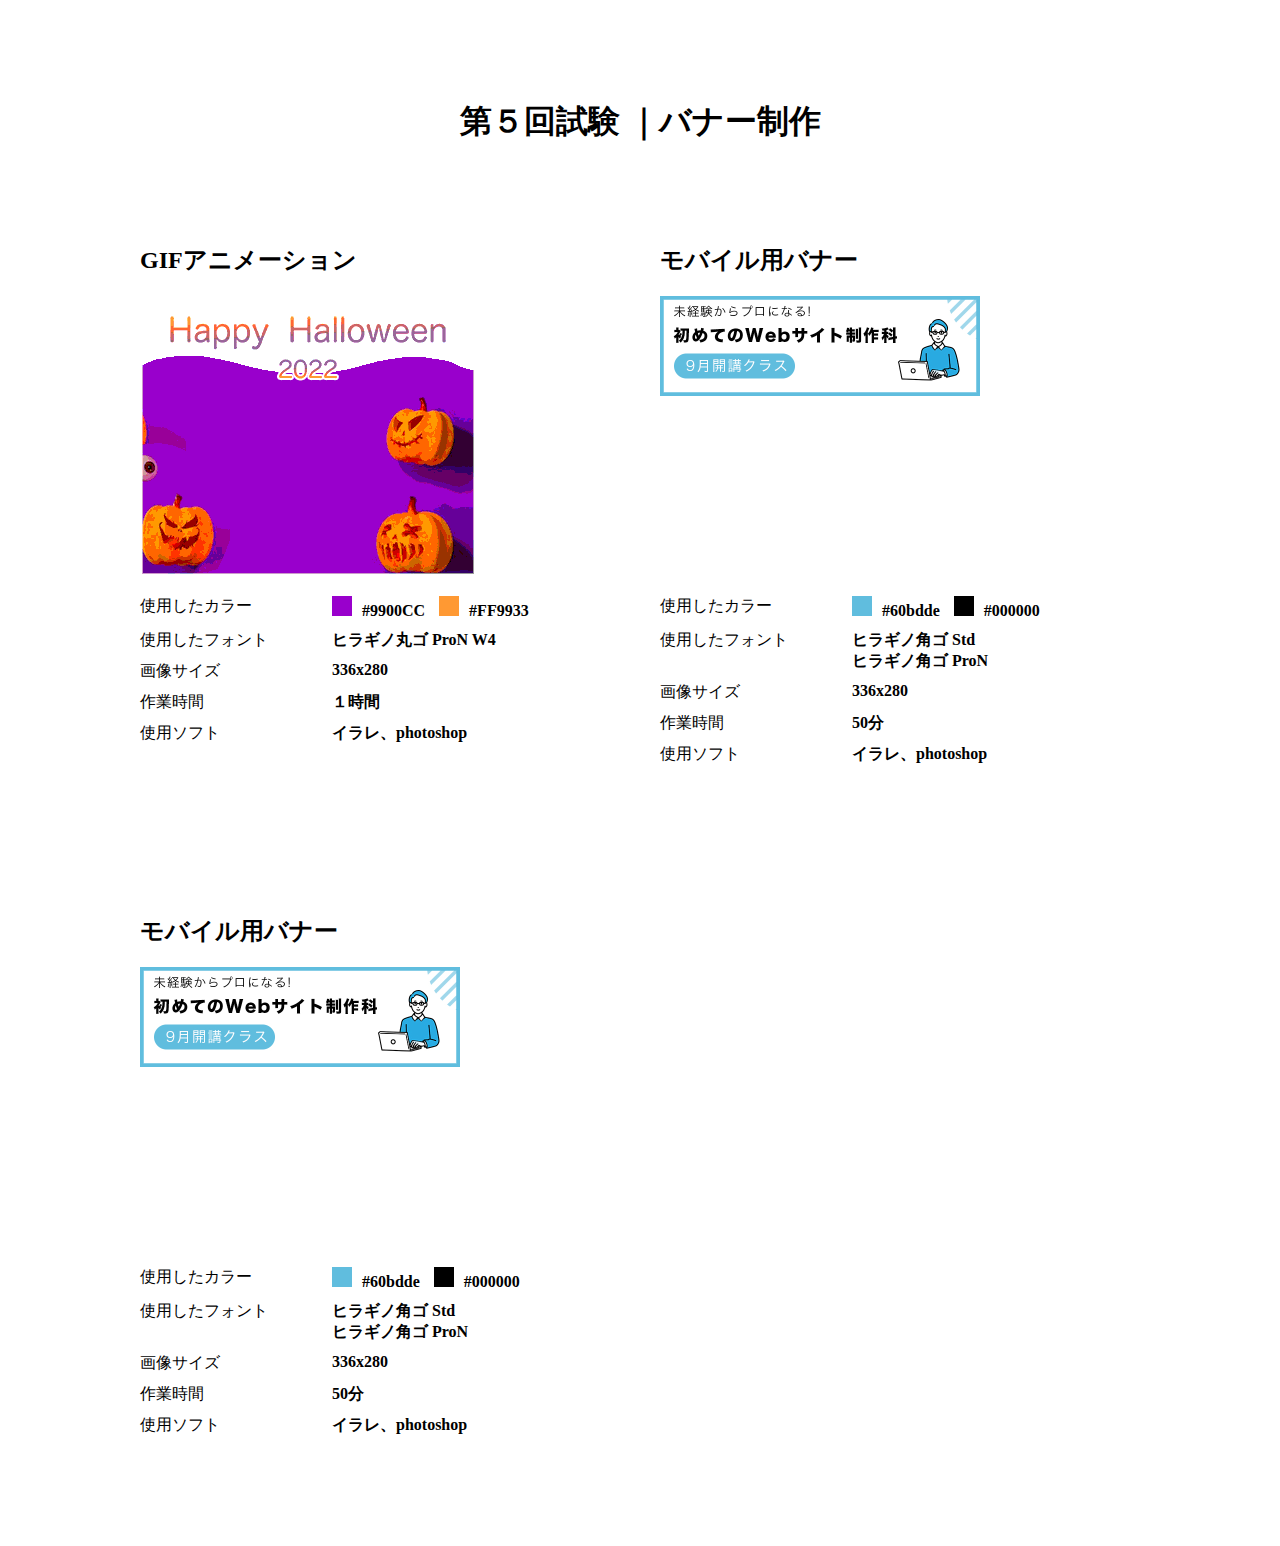
==== test_05/index.html @ 2c3262f4 "k" ====
<!DOCTYPE html>
<html lang="en">
<head>
    <meta charset="UTF-8">
    <meta http-equiv="X-UA-Compatible" content="IE=edge">
    <meta name="viewport" content="width=device-width, initial-scale=1.0">
    <link rel="stylesheet" href="css/style.css">

    <title>第５回試験 ｜バナー制作</title>
</head>
<body>
    <h1>第５回試験 ｜バナー制作</h1>

    <div class="banner-wrapper">

        <div class="banner-box">
            <h2>GIFアニメーション</h2>
            <p class="pc"><img src="img/haloween.gif" alt=""></p>
            

            <dl class="banner-info">


                <dt>使用したカラー</dt>
                <dd>
                    <span class="color-1"></span>#9900CC

                    <span class="color-2"></span>#FF9933
                </dd>


                <dt>使用したフォント</dt>
                <dd>ヒラギノ丸ゴ ProN W4</dd>

                <dt>画像サイズ</dt>
                <dd>336x280</dd>

                <dt>作業時間</dt>
                <dd>１時間</dd>


                <dt>使用ソフト</dt>
                <dd>イラレ、photoshop</dd>

                
            </dl>

        </div><!-- banner-box pcサイズ-->





        <div class="banner-box">
            <h2>モバイル用バナー</h2>
            <p class="sp"><img src="img/640x200.jpg" alt=""></p>


            <dl class="banner-info">


                <dt>使用したカラー</dt>

                <dd>

                    <span class="color-3"></span>#60bdde
                    <span class="color-4"></span>#000000

                </dd>



                <dt>使用したフォント</dt>
                <dd>ヒラギノ角ゴ Std<br>ヒラギノ角ゴ ProN</dd>


                <dt>画像サイズ</dt>
                <dd>336x280</dd>

                <dt>作業時間</dt>
                <dd>50分</dd>

                <dt>使用ソフト</dt>
                <dd>イラレ、photoshop</dd>

                
            </dl>


            

        </div><!-- banner-box  spサイズ-->


        <div class="banner-box">
            <h2>モバイル用バナー</h2>
            <p class="sp"><img src="img/640x200.jpg" alt=""></p>


            <dl class="banner-info">


                <dt>使用したカラー</dt>

                <dd>

                    <span class="color-3"></span>#60bdde
                    <span class="color-4"></span>#000000

                </dd>



                <dt>使用したフォント</dt>
                <dd>ヒラギノ角ゴ Std<br>ヒラギノ角ゴ ProN</dd>


                <dt>画像サイズ</dt>
                <dd>336x280</dd>

                <dt>作業時間</dt>
                <dd>50分</dd>

                <dt>使用ソフト</dt>
                <dd>イラレ、photoshop</dd>

                
            </dl>


            

        </div><!-- banner-box  spサイズ-->

        










    </div><!-- banner-wrapper -->
</body>
</html>
---- test_05/css/style.css ----
html {
  box-sizing: border-box;
  -webkit-text-size-adjust: 100%;
}

*, :after, :before {
  background-repeat: no-repeat;
  box-sizing: inherit;
}

:after, :before {
  text-decoration: inherit;
  vertical-align: inherit;
}

* {
  padding: 0;
  margin: 0;
  box-sizing: border-box;
}

audio:not([controls]) {
  display: none;
  height: 0;
}

hr {
  overflow: visible;
}

article, aside, details, figcaption, figure, footer, header, main, menu, nav, section, summary {
  display: block;
}

summary {
  display: list-item;
}

small {
  font-size: 80%;
}

[hidden], template {
  display: none;
}

abbr[title] {
  border-bottom: 1px dotted;
  text-decoration: none;
}

a {
  background-color: transparent;
  -webkit-text-decoration-skip: objects;
}

a:active, a:hover {
  outline-width: 0;
}

code, kbd, pre, samp {
  font-family: monospace, monospace;
}

b, strong {
  font-weight: bolder;
}

dfn {
  font-style: italic;
}

mark {
  background-color: #ff0;
  color: #000;
}

sub, sup {
  font-size: 75%;
  line-height: 0;
  position: relative;
  vertical-align: baseline;
}

sub {
  bottom: -0.25em;
}

sup {
  top: -0.5em;
}

input {
  border-radius: 0;
}

[role=button], [type=button], [type=reset], [type=submit], button {
  cursor: pointer;
}

[disabled] {
  cursor: default;
}

[type=number] {
  width: auto;
}

[type=search] {
  -webkit-appearance: textfield;
}

[type=search]::-webkit-search-cancel-button, [type=search]::-webkit-search-decoration {
  -webkit-appearance: none;
}

textarea {
  overflow: auto;
  resize: vertical;
}

button, input, optgroup, select, textarea {
  font: inherit;
}

optgroup {
  font-weight: 700;
}

button {
  overflow: visible;
}

[type=button]::-moz-focus-inner, [type=reset]::-moz-focus-inner, [type=submit]::-moz-focus-inner, button::-moz-focus-inner {
  border-style: 0;
  padding: 0;
}

[type=button]::-moz-focus-inner, [type=reset]::-moz-focus-inner, [type=submit]::-moz-focus-inner, button:-moz-focusring {
  outline: 1px dotted ButtonText;
}

[type=reset], [type=submit], button, html [type=button] {
  -webkit-appearance: button;
}

button, select {
  text-transform: none;
}

button, input, select, textarea {
  background-color: transparent;
  border-style: none;
  color: inherit;
}

select {
  -moz-appearance: none;
  -webkit-appearance: none;
}

select::-ms-expand {
  display: none;
}

select::-ms-value {
  color: currentColor;
}

legend {
  border: 0;
  color: inherit;
  display: table;
  max-width: 100%;
  white-space: normal;
}

::-webkit-file-upload-button {
  -webkit-appearance: button;
  font: inherit;
}

[type=search] {
  -webkit-appearance: textfield;
  outline-offset: -2px;
}

img {
  border-style: none;
  vertical-align: bottom;
}

progress {
  vertical-align: baseline;
}

svg:not(:root) {
  overflow: hidden;
}

audio, canvas, progress, video {
  display: inline-block;
}

@media screen {
  [hidden~=screen] {
    display: inherit;
  }
  [hidden~=screen]:not(:active):not(:focus):not(:target) {
    position: absolute !important;
    clip: rect(0 0 0 0) !important;
  }
}
[aria-busy=true] {
  cursor: progress;
}

[aria-controls] {
  cursor: pointer;
}

[aria-disabled] {
  cursor: default;
}

::-moz-selection {
  background-color: #b3d4fc;
  color: #000;
  text-shadow: none;
}

::selection {
  background-color: #b3d4fc;
  color: #000;
  text-shadow: none;
}

ul, ol {
  list-style: none;
}

a {
  text-decoration: none;
}

.wrapper {
  overflow: hidden;
}

body {
  overflow-y: scroll;
}

img {
  max-width: 100%;
}

.color-1 {
  background-color: #9900CC;
}

.color-2 {
  background-color: #FF9933;
}

.color-3 {
  background-color: #60bdde;
}

.color-4 {
  background-color: #000000;
}

h1 {
  text-align: center;
  padding: 100px;
}

h2 {
  margin-bottom: 20px;
}

.banner-wrapper {
  max-width: 1000px;
  margin: 0 auto;
  display: flex;
  flex-wrap: wrap;
  gap: 40px;
}

.banner-box {
  width: calc((100% - 40px) / 2);
  margin-bottom: 100px;
}

.pc {
  width: 336px;
  height: 280px;
}

.sp {
  width: 320px;
  height: 280px;
}

.banner-info {
  display: flex;
  flex-wrap: wrap;
  margin-top: 20px;
}
.banner-info dt {
  width: 40%;
  margin-bottom: 10px;
}
.banner-info dd {
  width: 60%;
  margin-bottom: 10px;
  font-weight: bold;
}
.banner-info dd span {
  width: 20px;
  height: 20px;
  display: inline-block;
  margin: 0 10px 0 10px;
}
.banner-info dd span:first-of-type {
  margin-left: 0;
}
/*# sourceMappingURL=style.css.map */
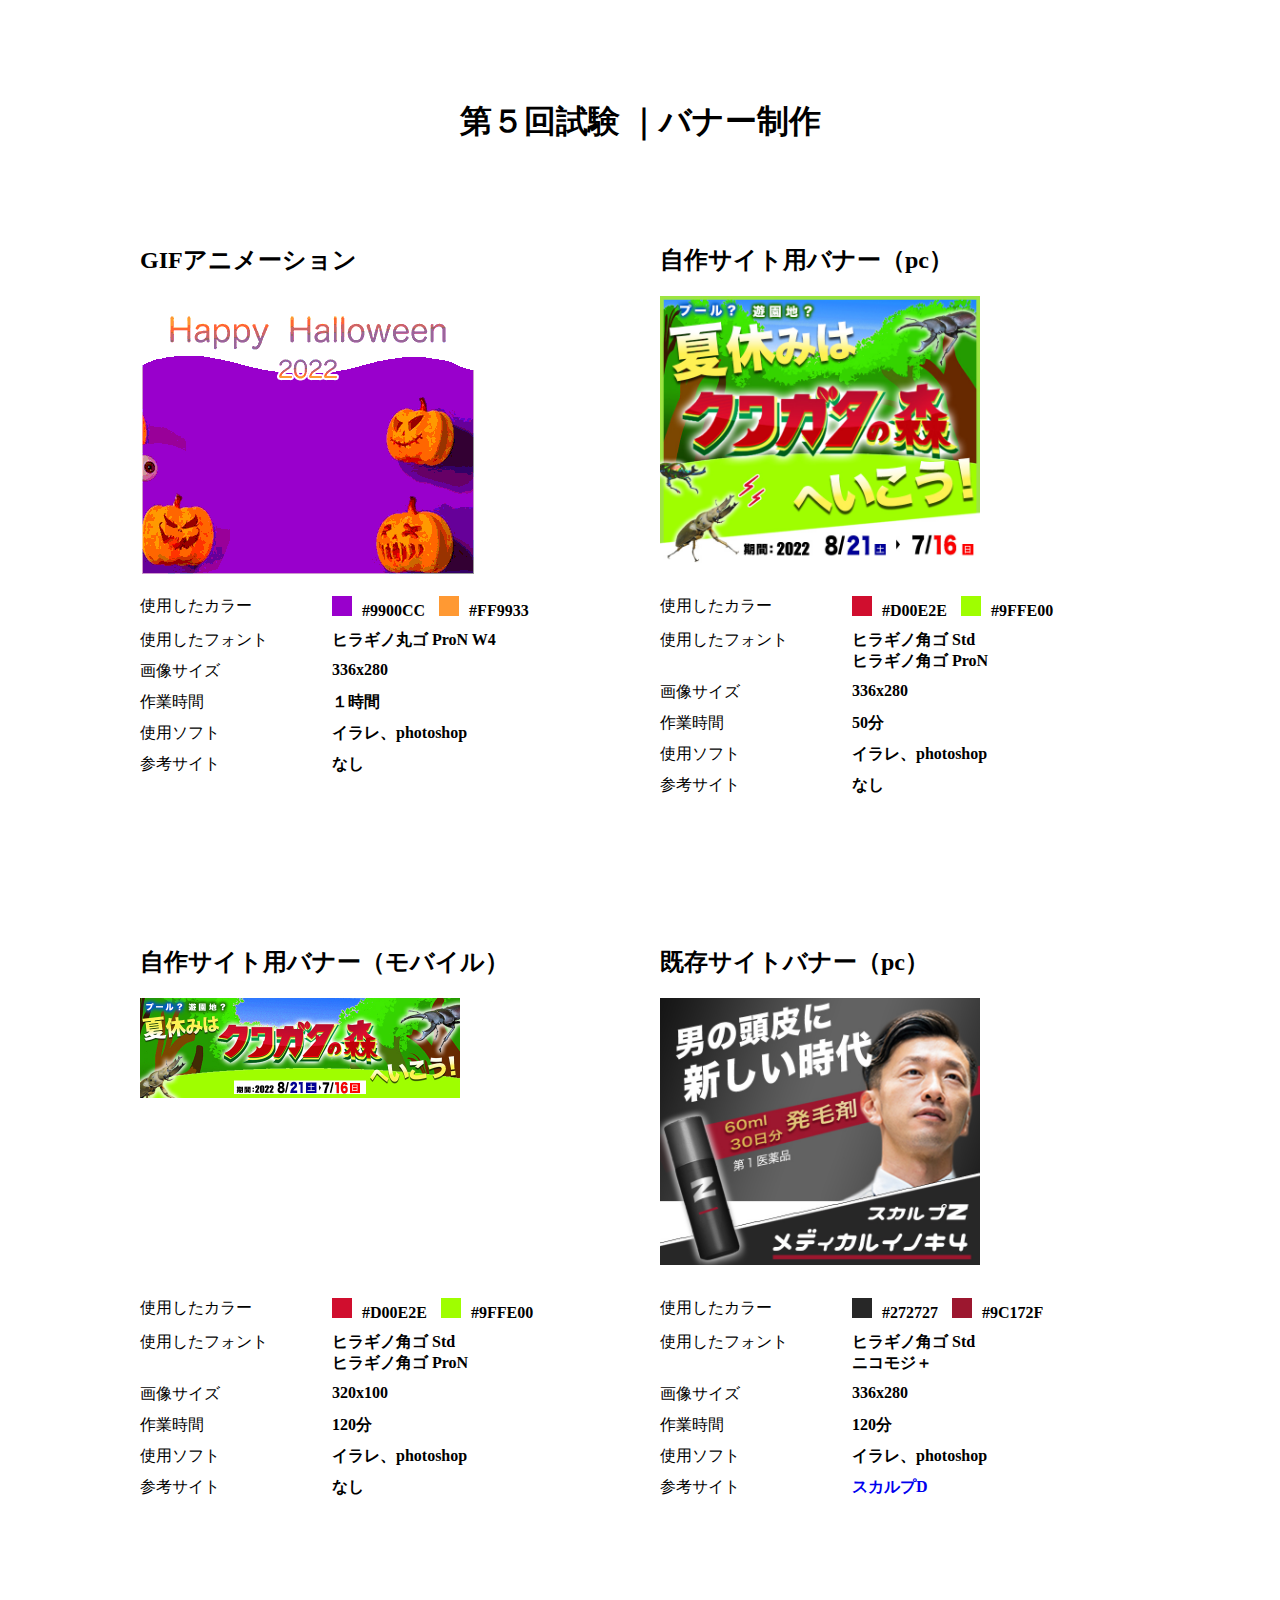
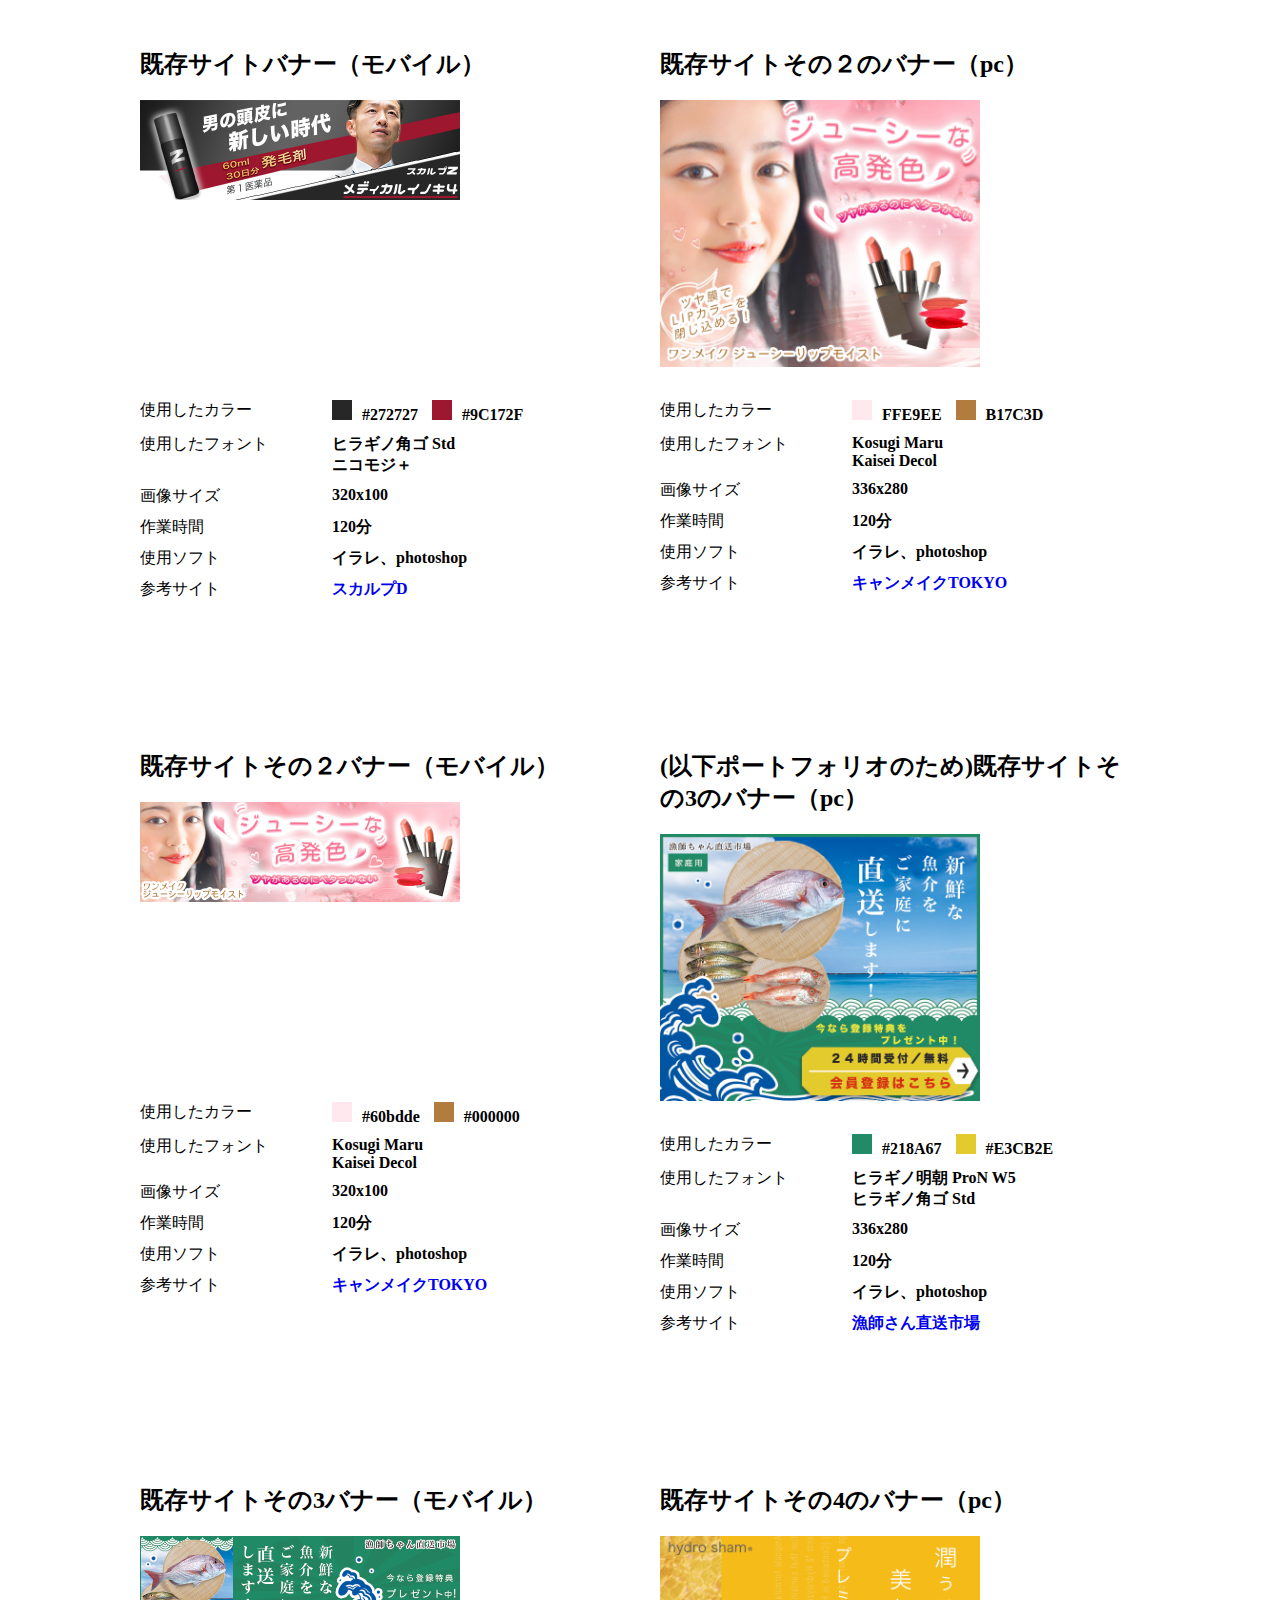
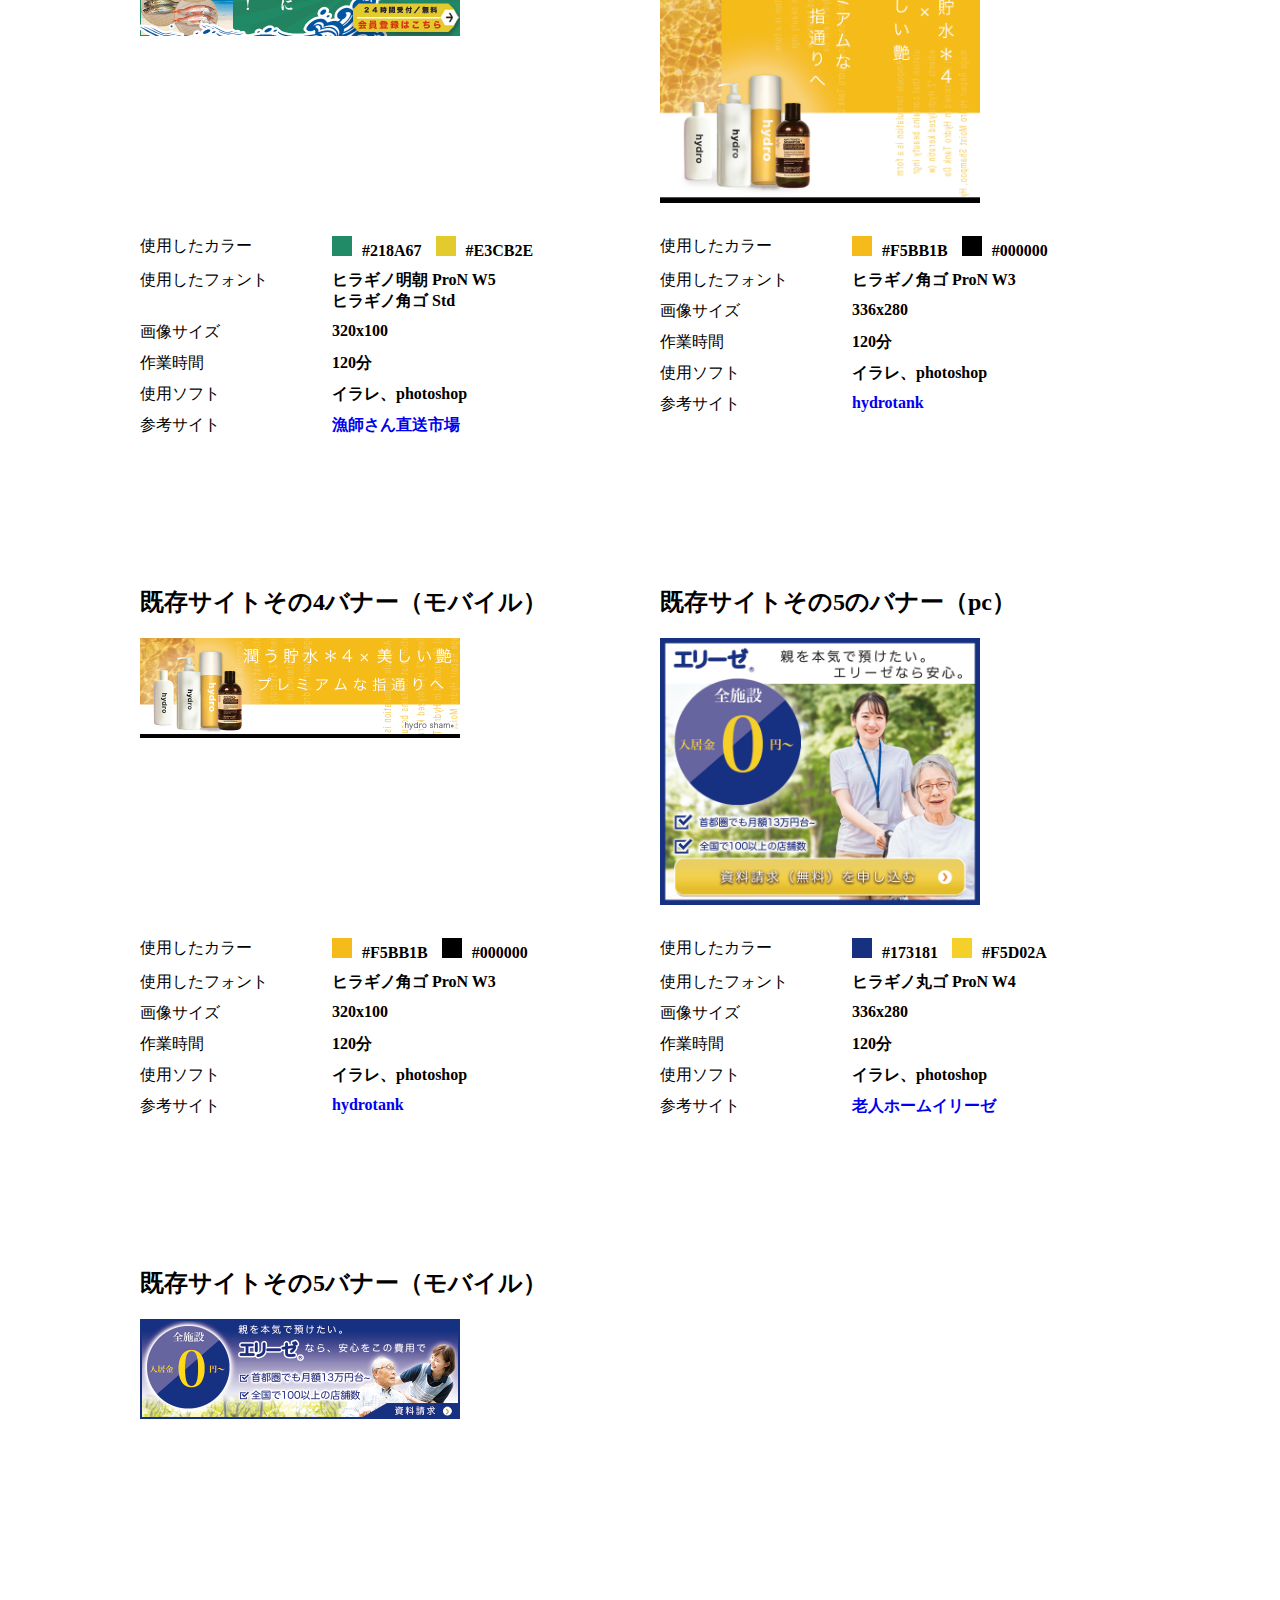
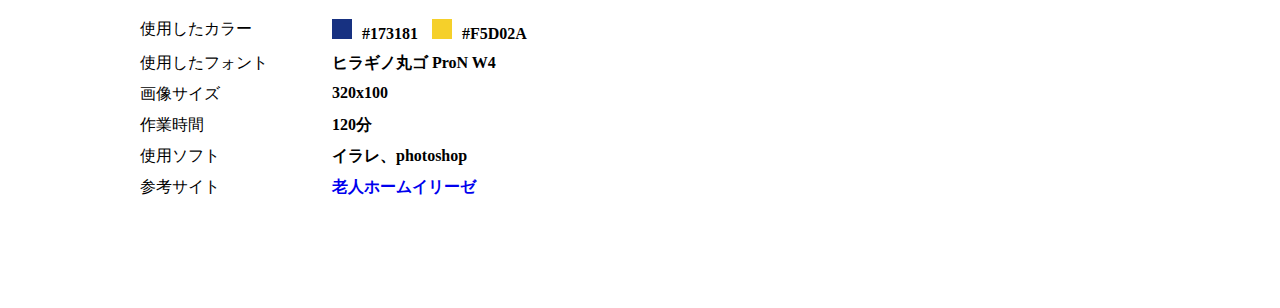
==== commit a4e1b085: "k" ====
--- a/test_05/index.html
+++ b/test_05/index.html
@@ -42,6 +42,9 @@
                 <dt>使用ソフト</dt>
                 <dd>イラレ、photoshop</dd>
 
+                <dt>参考サイト</dt>
+                <dd>なし</dd>
+
                 
             </dl>
 
@@ -52,8 +55,245 @@
 
 
         <div class="banner-box">
-            <h2>モバイル用バナー</h2>
-            <p class="sp"><img src="img/640x200.jpg" alt=""></p>
+            <h2>自作サイト用バナー（pc）</h2>
+            <p class="sp"><img src="img/kuwagata-banner.webp" type="image/webp" alt=""></p>
+
+
+
+
+            <dl class="banner-info">
+
+
+                <dt>使用したカラー</dt>
+
+                <dd>
+
+                    <span class="color-my"></span>#D00E2E
+                    <span class="color-my-2"></span>#9FFE00
+
+                </dd>
+
+
+
+                <dt>使用したフォント</dt>
+                <dd>ヒラギノ角ゴ Std<br>ヒラギノ角ゴ ProN</dd>
+
+
+                <dt>画像サイズ</dt>
+                <dd>336x280</dd>
+
+                <dt>作業時間</dt>
+                <dd>50分</dd>
+
+                <dt>使用ソフト</dt>
+                <dd>イラレ、photoshop</dd>
+
+                <dt>参考サイト</dt>
+                <dd>なし</dd>
+
+                
+            </dl>
+
+
+            
+
+        </div><!-- banner-box  spサイズ-->
+
+
+        <div class="banner-box">
+            <h2>自作サイト用バナー（モバイル）</h2>
+            <p class="sp"><img src="img/kuwagata-banner-sp.webp" type="image/webp" alt=""></p>
+
+
+            <dl class="banner-info">
+
+
+                <dt>使用したカラー</dt>
+
+                <dd>
+
+                    <span class="color-my"></span>#D00E2E
+                    <span class="color-my-2"></span>#9FFE00
+
+                </dd>
+
+
+
+                <dt>使用したフォント</dt>
+                <dd>ヒラギノ角ゴ Std<br>ヒラギノ角ゴ ProN</dd>
+
+
+                <dt>画像サイズ</dt>
+                <dd>320x100</dd>
+
+                <dt>作業時間</dt>
+                <dd>120分</dd>
+
+                <dt>使用ソフト</dt>
+                <dd>イラレ、photoshop</dd>
+
+                <dt>参考サイト</dt>
+                <dd>なし</dd>
+
+                
+            </dl>
+
+
+            
+
+        </div><!-- banner-box  spサイズ-->
+
+
+
+
+        <div class="banner-box">
+            <h2>既存サイトバナー（pc）</h2>
+            <p class="sp"><img src="img/ikumou-sp.webp" type="image/webp" alt=""></p>
+
+
+
+
+            <dl class="banner-info">
+
+
+                <dt>使用したカラー</dt>
+
+                <dd>
+
+                    <span class="color-5"></span>#272727
+                    <span class="color-6"></span>#9C172F
+
+
+                </dd>
+
+
+
+                <dt>使用したフォント</dt>
+                <dd>ヒラギノ角ゴ Std<br>ニコモジ＋</dd>
+
+
+                <dt>画像サイズ</dt>
+                <dd>336x280</dd>
+
+                <dt>作業時間</dt>
+                <dd>120分</dd>
+
+                <dt>使用ソフト</dt>
+                <dd>イラレ、photoshop</dd>
+
+                <dt>参考サイト</dt>
+                <dd><a href="https://scalp-d.angfa-store.jp/" target="_blank">スカルプD</a></dd>
+
+                
+            </dl>
+
+
+            
+
+        </div><!-- banner-box  spサイズ-->
+
+
+        
+        <div class="banner-box">
+            <h2>既存サイトバナー（モバイル）</h2>
+            <p class="sp"><img src="img/ikumou.webp" type="image/webp" alt=""></p>
+
+
+
+
+            <dl class="banner-info">
+
+
+                <dt>使用したカラー</dt>
+
+                <dd>
+
+                    <span class="color-5"></span>#272727
+                    <span class="color-6"></span>#9C172F
+
+                </dd>
+
+
+
+                <dt>使用したフォント</dt>
+                <dd>ヒラギノ角ゴ Std<br>ニコモジ＋</dd>
+
+
+                <dt>画像サイズ</dt>
+                <dd>320x100</dd>
+
+                <dt>作業時間</dt>
+                <dd>120分</dd>
+
+                <dt>使用ソフト</dt>
+                <dd>イラレ、photoshop</dd>
+
+                <dt>参考サイト</dt>
+                <dd><a href="https://scalp-d.angfa-store.jp/" target="_blank">スカルプD</a></dd>
+
+
+
+                
+            </dl>
+
+
+            
+
+        </div><!-- banner-box  spサイズ-->
+
+
+        <div class="banner-box">
+            <h2>既存サイトその２のバナー（pc）</h2>
+            <p class="sp"><img src="img/kuchibeni.webp" type="image/webp" alt=""></p>
+
+
+
+
+
+            <dl class="banner-info">
+
+
+                <dt>使用したカラー</dt>
+
+                <dd>
+
+                    <span class="color-3"></span>FFE9EE
+                    <span class="color-4"></span>B17C3D
+
+                </dd>
+
+
+
+                <dt>使用したフォント</dt>
+                <dd>Kosugi Maru<br>Kaisei Decol</dd>
+
+
+                <dt>画像サイズ</dt>
+                <dd>336x280</dd>
+
+                <dt>作業時間</dt>
+                <dd>120分</dd>
+
+                <dt>使用ソフト</dt>
+                <dd>イラレ、photoshop</dd>
+
+                <dt>参考サイト</dt>
+                <dd><a href="https://www.canmake.com/" target="_blank">キャンメイクTOKYO</a></dd>
+
+                
+            </dl>
+
+
+            
+
+        </div><!-- banner-box  spサイズ-->
+
+        <div class="banner-box">
+            <h2>既存サイトその２バナー（モバイル）</h2>
+            <p class="sp"><img src="img/kuchibeni-sp.webp" type="image/webp" alt=""></p>
+
+
+
 
 
             <dl class="banner-info">
@@ -71,66 +311,334 @@
 
 
                 <dt>使用したフォント</dt>
-                <dd>ヒラギノ角ゴ Std<br>ヒラギノ角ゴ ProN</dd>
+                <dd>Kosugi Maru<br>Kaisei Decol</dd>
+
+
+                <dt>画像サイズ</dt>
+                <dd>320x100</dd>
+
+                <dt>作業時間</dt>
+                <dd>120分</dd>
+
+                <dt>使用ソフト</dt>
+                <dd>イラレ、photoshop</dd>
+
+                <dt>参考サイト</dt>
+                <dd><a href="https://www.canmake.com/" target="_blank">キャンメイクTOKYO</a></dd>
+
+
+                
+            </dl>
+
+
+            
+
+        </div><!-- banner-box  spサイズ-->
+
+
+        <div class="banner-box">
+            <h2>(以下ポートフォリオのため)既存サイトその3のバナー（pc）</h2>
+            <p class="sp"><img src="img/kaisen-pc.webp" type="image/webp" alt=""></p>
+
+
+
+
+
+
+            <dl class="banner-info">
+
+
+                <dt>使用したカラー</dt>
+
+                <dd>
+
+                    <span class="kaisen"></span>#218A67
+                    <span class="kaisen2"></span>#E3CB2E
+
+
+                </dd>
+
+
+
+                <dt>使用したフォント</dt>
+                <dd>ヒラギノ明朝 ProN W5<br>ヒラギノ角ゴ Std</dd>
 
 
                 <dt>画像サイズ</dt>
                 <dd>336x280</dd>
 
                 <dt>作業時間</dt>
-                <dd>50分</dd>
-
-                <dt>使用ソフト</dt>
-                <dd>イラレ、photoshop</dd>
-
-                
-            </dl>
-
-
-            
-
-        </div><!-- banner-box  spサイズ-->
-
-
-        <div class="banner-box">
-            <h2>モバイル用バナー</h2>
-            <p class="sp"><img src="img/640x200.jpg" alt=""></p>
-
-
-            <dl class="banner-info">
-
-
-                <dt>使用したカラー</dt>
-
-                <dd>
-
-                    <span class="color-3"></span>#60bdde
-                    <span class="color-4"></span>#000000
-
-                </dd>
-
-
-
-                <dt>使用したフォント</dt>
-                <dd>ヒラギノ角ゴ Std<br>ヒラギノ角ゴ ProN</dd>
+                <dd>120分</dd>
+
+                <dt>使用ソフト</dt>
+                <dd>イラレ、photoshop</dd>
+
+                <dt>参考サイト</dt>
+                <dd><a href="https://umai.fish/" target="_blank">漁師さん直送市場</a></dd>
+
+                
+            </dl>
+
+
+            
+
+        </div><!-- banner-box  spサイズ-->
+
+        <div class="banner-box">
+            <h2>既存サイトその3バナー（モバイル）</h2>
+            <p class="sp"><img src="img/kaisen-sp.webp" type="image/webp" alt=""></p>
+
+
+
+
+
+
+            <dl class="banner-info">
+
+
+                <dt>使用したカラー</dt>
+
+                <dd>
+
+                    <span class="kaisen"></span>#218A67
+                    <span class="kaisen2"></span>#E3CB2E
+
+                </dd>
+
+
+
+                <dt>使用したフォント</dt>
+                <dd>ヒラギノ明朝 ProN W5<br>ヒラギノ角ゴ Std</dd>
+
+
+
+                <dt>画像サイズ</dt>
+                <dd>320x100</dd>
+
+                <dt>作業時間</dt>
+                <dd>120分</dd>
+
+                <dt>使用ソフト</dt>
+                <dd>イラレ、photoshop</dd>
+
+                <dt>参考サイト</dt>
+                <dd><a href="https://umai.fish/" target="_blank">漁師さん直送市場</a></dd>
+
+
+                
+            </dl>
+
+
+            
+
+        </div><!-- banner-box  spサイズ-->
+
+
+        <div class="banner-box">
+            <h2>既存サイトその4のバナー（pc）</h2>
+            <p class="sp"><img src="img/shampoo-pc.webp" type="image/webp" alt=""></p>
+
+
+
+
+
+
+
+            <dl class="banner-info">
+
+
+                <dt>使用したカラー</dt>
+
+                <dd>
+
+                    <span class="shampoo"></span>#F5BB1B
+                    <span class="shampoo2"></span>#000000
+
+                </dd>
+
+
+
+                <dt>使用したフォント</dt>
+                <dd>ヒラギノ角ゴ ProN W3</dd>
+
 
 
                 <dt>画像サイズ</dt>
                 <dd>336x280</dd>
 
                 <dt>作業時間</dt>
-                <dd>50分</dd>
-
-                <dt>使用ソフト</dt>
-                <dd>イラレ、photoshop</dd>
-
-                
-            </dl>
-
-
-            
-
-        </div><!-- banner-box  spサイズ-->
+                <dd>120分</dd>
+
+                <dt>使用ソフト</dt>
+                <dd>イラレ、photoshop</dd>
+
+                <dt>参考サイト</dt>
+                <dd><a href="http://hydrotank.jp//" target="_blank">hydrotank</a></dd>
+
+                
+            </dl>
+
+
+            
+
+        </div><!-- banner-box  spサイズ-->
+
+
+        <div class="banner-box">
+            <h2>既存サイトその4バナー（モバイル）</h2>
+            <p class="sp"><img src="img/shampoo-sp.webp" type="image/webp" alt=""></p>
+
+
+
+
+
+
+
+            <dl class="banner-info">
+
+
+                <dt>使用したカラー</dt>
+
+                <dd>
+
+                    <span class="shampoo"></span>#F5BB1B
+                    <span class="shampoo2"></span>#000000
+
+
+                </dd>
+
+
+
+                <dt>使用したフォント</dt>
+                 <dd>ヒラギノ角ゴ ProN W3</dd>
+
+
+
+                <dt>画像サイズ</dt>
+                <dd>320x100</dd>
+
+                <dt>作業時間</dt>
+                <dd>120分</dd>
+
+                <dt>使用ソフト</dt>
+                <dd>イラレ、photoshop</dd>
+
+                <dt>参考サイト</dt>
+                <dd><a href="http://hydrotank.jp//" target="_blank">hydrotank</a></dd>
+
+
+                
+            </dl>
+
+
+            
+
+        </div><!-- banner-box  spサイズ-->
+
+        <div class="banner-box">
+            <h2>既存サイトその5のバナー（pc）</h2>
+            <p class="sp"><img src="img/senior-pc.webp" type="image/webp" alt=""></p>
+
+
+
+
+
+
+
+
+            <dl class="banner-info">
+
+
+                <dt>使用したカラー</dt>
+
+                <dd>
+
+                    <span class="senior"></span>#173181
+                    <span class="senior2"></span>#F5D02A
+
+
+                </dd>
+
+
+
+                <dt>使用したフォント</dt>
+                <dd>ヒラギノ丸ゴ ProN W4</dd>
+
+
+
+                <dt>画像サイズ</dt>
+                <dd>336x280</dd>
+
+                <dt>作業時間</dt>
+                <dd>120分</dd>
+
+                <dt>使用ソフト</dt>
+                <dd>イラレ、photoshop</dd>
+
+                <dt>参考サイト</dt>
+                <dd><a href="https://www.irs.jp/" target="_blank">老人ホームイリーゼ</a></dd>
+
+                
+            </dl>
+
+
+            
+
+        </div><!-- banner-box  spサイズ-->
+
+        <div class="banner-box">
+            <h2>既存サイトその5バナー（モバイル）</h2>
+            <p class="sp"><img src="img/senior-sp.webp" type="image/webp" alt=""></p>
+
+
+
+
+
+
+
+
+            <dl class="banner-info">
+
+
+                <dt>使用したカラー</dt>
+
+                <dd>
+
+                   <span class="senior"></span>#173181
+                    <span class="senior2"></span>#F5D02A
+
+
+                </dd>
+
+
+
+                <dt>使用したフォント</dt>
+                <dd>ヒラギノ丸ゴ ProN W4</dd>
+
+
+                <dt>画像サイズ</dt>
+                <dd>320x100</dd>
+
+                <dt>作業時間</dt>
+                <dd>120分</dd>
+
+                <dt>使用ソフト</dt>
+                <dd>イラレ、photoshop</dd>
+
+                <dt>参考サイト</dt>
+                <dd><a href="https://www.irs.jp/" target="_blank">老人ホームイリーゼ</a></dd>
+
+
+
+                
+            </dl>
+
+
+            
+
+        </div><!-- banner-box  spサイズ-->
+
+
 
         
 
--- a/test_05/css/style.css
+++ b/test_05/css/style.css
@@ -264,11 +264,51 @@
 }
 
 .color-3 {
-  background-color: #60bdde;
+  background-color: #FFE9EE;
 }
 
 .color-4 {
+  background-color: #B17C3D;
+}
+
+.color-5 {
+  background-color: #272727;
+}
+
+.color-6 {
+  background-color: #9C172F;
+}
+
+.color-my {
+  background-color: #D00E2E;
+}
+
+.color-my-2 {
+  background-color: #9FFE00;
+}
+
+.kaisen {
+  background-color: #218A67;
+}
+
+.kaisen2 {
+  background-color: #E3CB2E;
+}
+
+.shampoo {
+  background-color: #F5BB1B;
+}
+
+.shampoo2 {
   background-color: #000000;
+}
+
+.senior {
+  background-color: #173181;
+}
+
+.senior2 {
+  background-color: #F5D02A;
 }
 
 h1 {
